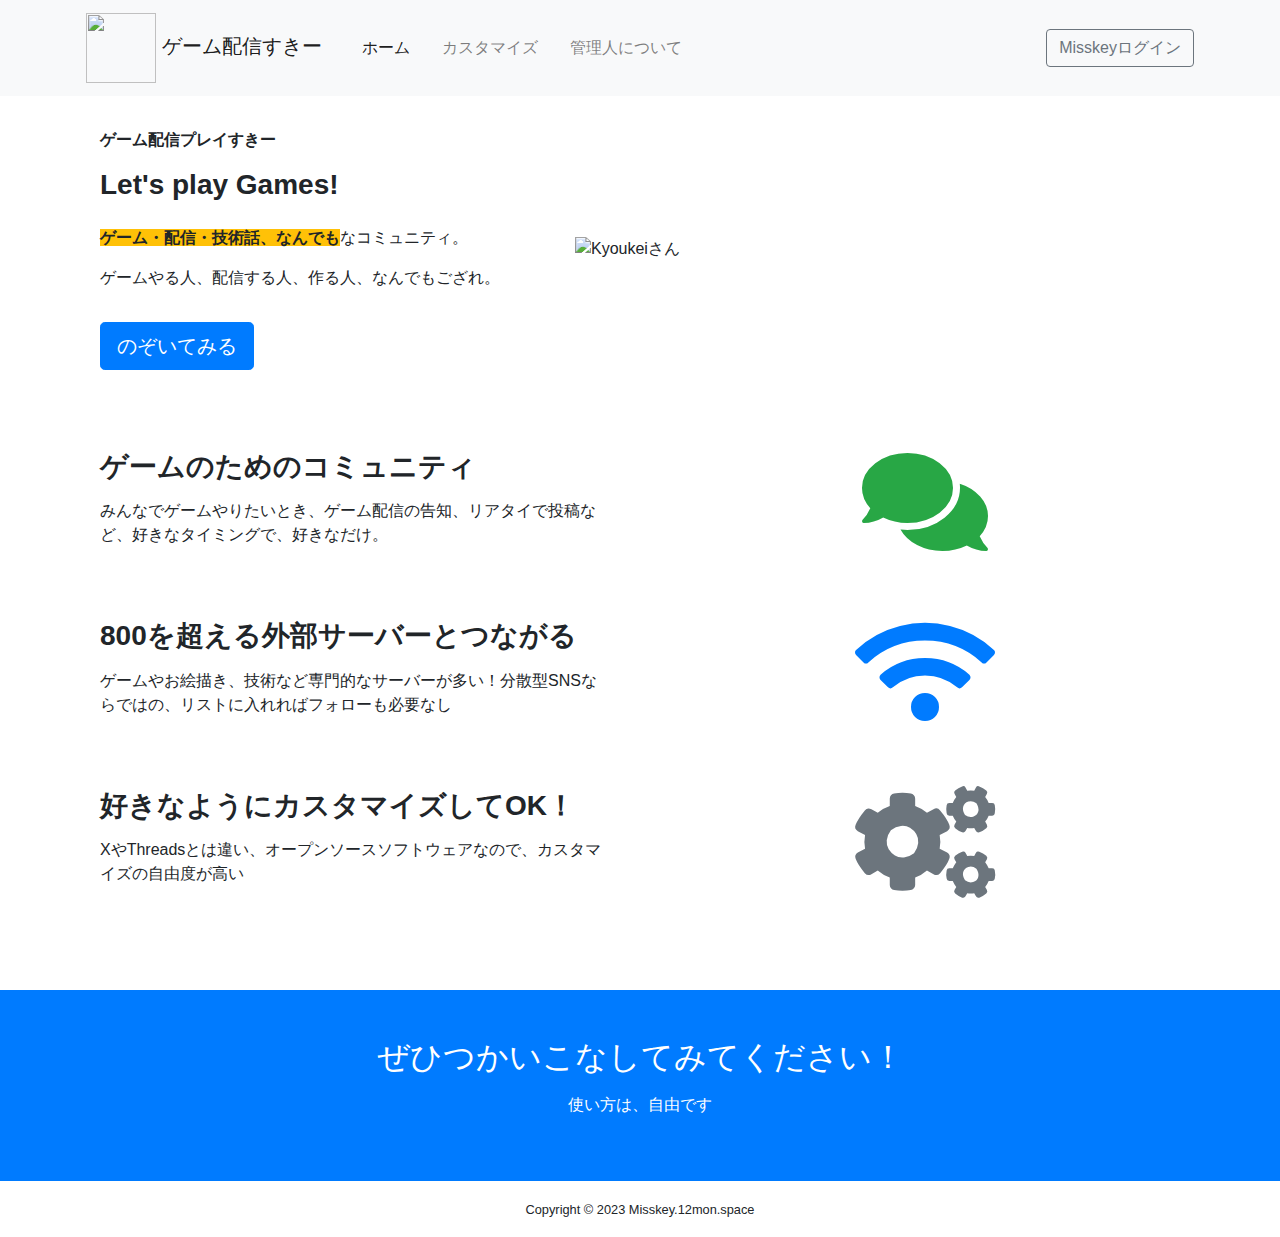
==== index.html @ 69433382 "Merge pull request #4 from Ubichinon/ubichinon_update" ====
<!DOCTYPE html>
<html lang="en">
<head>
    <meta charset="UTF-8">
    <meta name="viewport" content="width=device-width, initial-scale=1.0">
    <title>ゲーム配信すきー|12mon.space</title>
    <link href="https://use.fontawesome.com/releases/v5.12.0/css/all.css" rel="stylesheet" />
    <link rel="stylesheet" href="https://stackpath.bootstrapcdn.com/bootstrap/4.4.1/css/bootstrap.min.css" integrity="sha384-Vkoo8x4CGsO3+Hhxv8T/Q5PaXtkKtu6ug5TOeNV6gBiFeWPGFN9MuhOf23Q9Ifjh" crossorigin="anonymous" />

</head>
<body>
<!-- fontawesome -->
<!-- グローバルナビゲーション -->
<div class="bg-light sticky-top container-fluid">
   <nav class="container navbar navbar-expand-lg navbar-light">
      <!-- ブランドロゴ Image and text -->
      <a class="navbar-brand" href="guia.html">
         <img src="https://file-storage.12mon.space/file/fb94e895-9313-48cd-9864-e9c55280aa88.png" alt="" width="70" height="70" />
         ゲーム配信すきー
      </a>

      <!-- toggler (ハンバーガーメニューのボタン) -->
      <button class="navbar-toggler" type="button" data-toggle="collapse" data-target="#navbarSupportedContent" aria-controls="navbarSupportedContent" aria-expanded="false" aria-label="Toggle navigation">
         <span class="navbar-toggler-icon"></span>
      </button>
      <!-- スマホ画面では隠れるメニュー -->
      <div class="collapse navbar-collapse" id="navbarSupportedContent">
         <!-- メニューリスト -->
         <ul class="navbar-nav text-center mr-auto">
            <li class="nav-item active ml-3">
               <a class="nav-link" href="#">ホーム<span class="sr-only">(current)</span></a>
            </li>
            <li class="nav-item ml-3">
               <a class="nav-link" href="#">カスタマイズ</a>
            </li>
            <li class="nav-item ml-3">
               <a class="nav-link" href="#">管理人について</a>
            </li>
         </ul>
         <!-- ログインと会員登録ボタン -->
         <ul class="navbar-nav text-center">
            <li class="nav-item ml-3">
               <a class="btn btn-outline-secondary" href="https://misskey.12mon.space">Misskeyログイン</a>
            </li>
         </ul>
      </div>
   </nav>
</div>

<!-- Contents Top-->
<!-- グリッドシステム container -->
<div class="container">
   <!-- row -->
   <div class="row">
      <!-- col : Text Area -->
      <div class="col-12 col-md-5 d-flex align-items-center py-4">
         <div class="container py-2">
            <p class="font-weight-bold">ゲーム配信プレイすきー</p>
            <h3 class="font-weight-bold">Let's play Games!</h3>
            <p class="pt-3"><strong class="bg-warning">ゲーム・配信・技術話、なんでも</strong>なコミュニティ。</p>
            <p>ゲームやる人、配信する人、作る人、なんでもござれ。</p>
            <!-- Button -->
            <a href="https://misskey.12mon.space/" class="btn btn-primary btn-lg mt-3">のぞいてみる</a>
         </div>
      </div>
      <!-- col : Image Area -->
      <div class="col-12 col-md-7 d-flex align-items-center">
         <div class="container">
            <img src="https://file-storage.12mon.space/file/df5febda-c610-41c0-8abe-38be90831ec1.webp" alt="Kyoukeiさん" class="img-fluid" />
         </div>
      </div>
   </div>
</div>

<!-- Contents Middle -->
<!-- container -->
<div class="container text-center text-md-left py-3">
<!-- row : fontawesome speach bubble section-->
   <div class="row">
      <!-- col : Text Area -->
      <div class="col-12 col-md-6 py-4">
         <div class="container">
            <h3 class="font-weight-bold pt-2">ゲームのためのコミュニティ</h3>
            <p class="pt-2">みんなでゲームやりたいとき、ゲーム配信の告知、リアタイで投稿など、好きなタイミングで、好きなだけ。</p>
         </div>
      </div>
      <!-- col : Icon Area 中央寄せ -->
      <div class="col-12 col-md-6 d-flex justify-content-center align-items-center py-4">
            <i class="fas fa-comments fa-7x text-success"></i>
      </div>
   </div>
<!-- row : fontawesone headphone section 以下アイコンの位置を変えて繰り返し-->
   <div class="row">
      <!-- col : Text Area -->
      <div class="col-12 col-md-6 py-4">
         <div class="container">
            <h3 class="font-weight-bold pt-2">800を超える外部サーバーとつながる</h3>
            <p class="pt-2">ゲームやお絵描き、技術など専門的なサーバーが多い！分散型SNSならではの、リストに入れればフォローも必要なし</p>
         </div>
      </div>
      <!-- col : Icon Area 左寄せ -->
      <div class="col-12 col-md-6 d-flex justify-content-center align-items-center py-4">
            <i class="fas fa-wifi fa-7x text-primary"></i>
      </div>
   </div>
<!-- fontawesome trophy section-->
   <div class="row">
      <!-- col : Text Area  -->
      <div class="col-12 col-md-6 py-4">
         <div class="container">
            <h3 class="font-weight-bold pt-2">好きなようにカスタマイズしてOK！</h3>
            <p class="pt-2">XやThreadsとは違い、オープンソースソフトウェアなので、カスタマイズの自由度が高い</p>
         </div>
      </div>
      <!-- col : Icon Area 右寄せ -->
      <div class="col-12 col-md-6 d-flex justify-content-center align-items-center py-4">
        <i class="fas fa-cogs fa-7x text-muted"></i>
      </div>
   </div>        
</div>


<!-- Contents Bottom
<div class="container">
   <div class="row">
      ###col : Text Area
      <div class="col-12 col-md-6 py-4 d-flex align-items-center text-center text-md-left">
         <div class="container py-2">
            <h3 class="font-weight-bold">Whatever</h3>
            <p class="pt-3"></p>
         </div>
      </div>
      ##col : Image Area
      <div class="col-12 col-md-6 d-flex align-items-center">
         <div class="container">
            <img src="https://cdn.pixabay.com/photo/2017/01/28/11/00/white-tailed-eagle-2015098__340.jpg" alt="" class="img-fluid" />
         </div>
      </div>
   </div>
</div>
-->


<!-- Conversion Button Area-->
<div class="bg-primary mt-5">
   <div class="container text-center p-5">
      <h2 class="text-white">ぜひつかいこなしてみてください！</h2>
      <p class="text-white pt-2">使い方は、自由です</p>
      <!-- Button
      <a href="" class="btn btn-warning font-weight-bold mt-3">コミュニティに参加する</a>
       -->
   </div>
</div>
<!-- footer -->
<div class="footer my-3">
   <div class="container">
      <div class="text-center">
         <p><small>Copyright © 2023 Misskey.12mon.space</small></p>
      </div>
   </div>
</div>

<!-- ナビバーを動かすためのjs -->
<script src="https://code.jquery.com/jquery-3.4.1.slim.min.js" integrity="sha384-J6qa4849blE2+poT4WnyKhv5vZF5SrPo0iEjwBvKU7imGFAV0wwj1yYfoRSJoZ+n" crossorigin="anonymous"></script>
<script src="https://cdn.jsdelivr.net/npm/popper.js@1.16.0/dist/umd/popper.min.js" integrity="sha384-Q6E9RHvbIyZFJoft+2mJbHaEWldlvI9IOYy5n3zV9zzTtmI3UksdQRVvoxMfooAo" crossorigin="anonymous"></script>
<script src="https://cdn.jsdelivr.net/npm/bootstrap@4.4.1/dist/js/bootstrap.min.js" integrity="sha384-wfSDF2E50Y2D1uUdj0O3uMBJnjuUD4Ih7YwaYd1iqfktj0Uod8GCExl3Og8ifwB6" crossorigin="anonymous"></script>

</body>
</html>
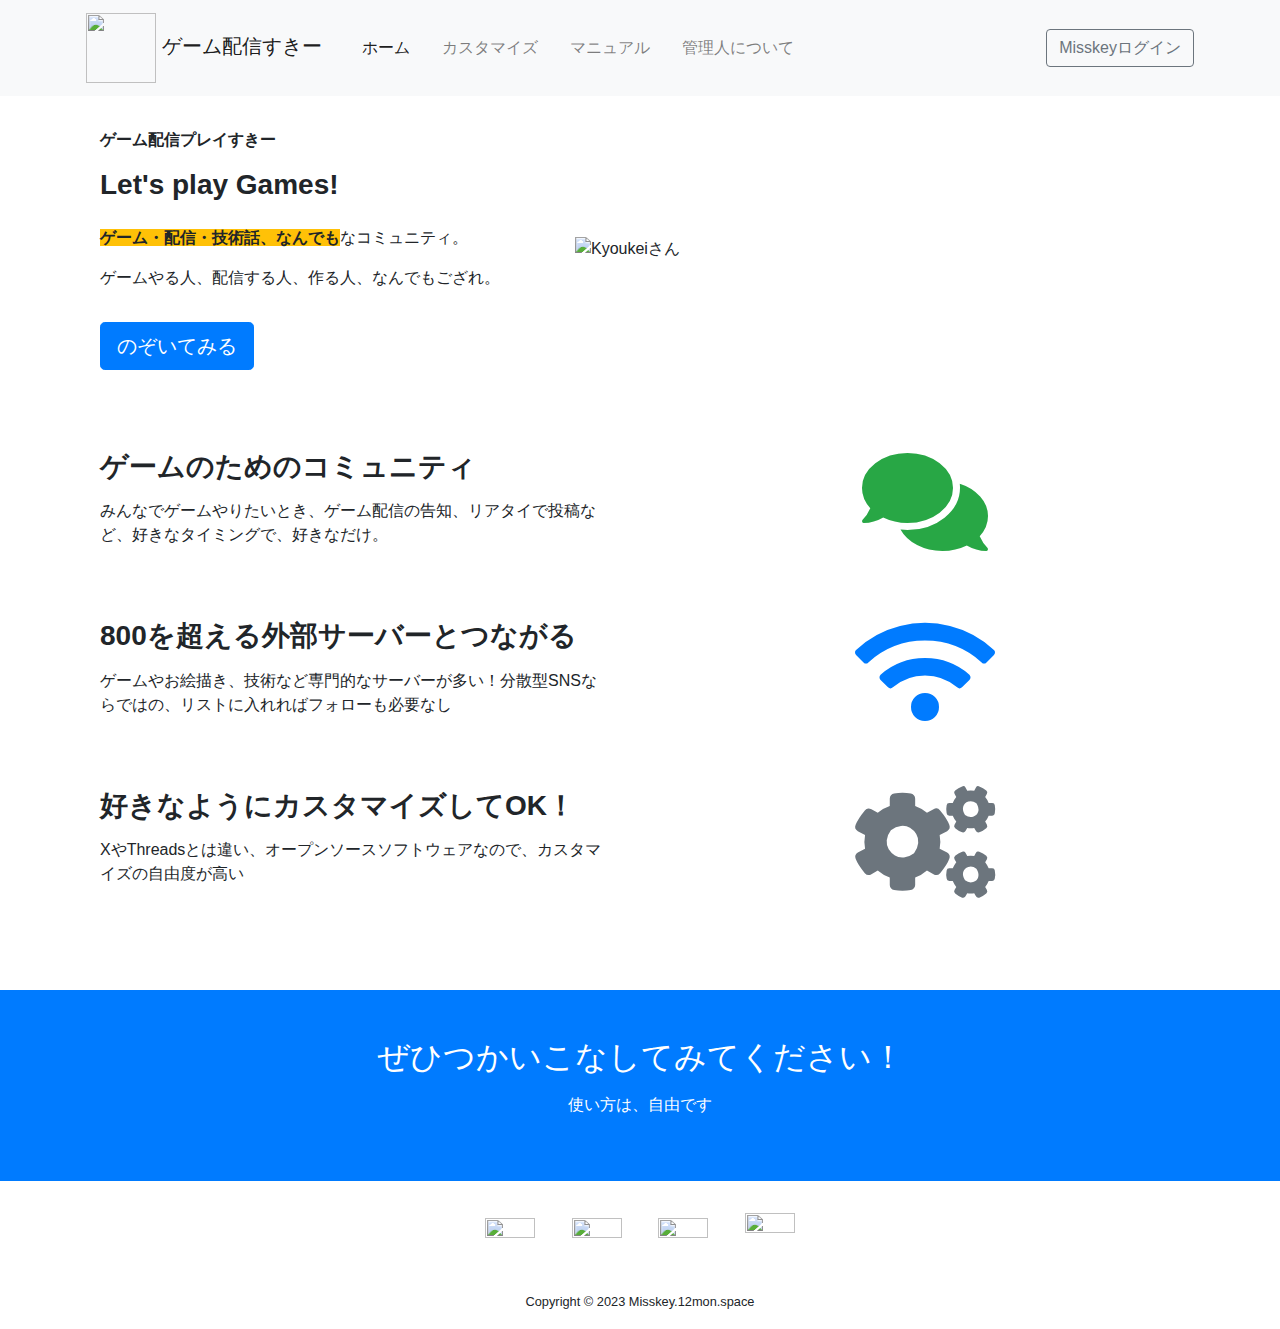
==== commit f34ebd97: "9月に併せて全ページ変えてみた。" ====
--- a/index.html
+++ b/index.html
@@ -4,9 +4,11 @@
     <meta charset="UTF-8">
     <meta name="viewport" content="width=device-width, initial-scale=1.0">
     <title>ゲーム配信すきー|12mon.space</title>
+    <link rel="icon" href="support.12mon.space\img\favicon.ico" id="favicon">
+    <link rel="apple-touch-icon" sizes="180x180" href="support.12mon.space\img\apple-touch-icon-180x180.png">
     <link href="https://use.fontawesome.com/releases/v5.12.0/css/all.css" rel="stylesheet" />
     <link rel="stylesheet" href="https://stackpath.bootstrapcdn.com/bootstrap/4.4.1/css/bootstrap.min.css" integrity="sha384-Vkoo8x4CGsO3+Hhxv8T/Q5PaXtkKtu6ug5TOeNV6gBiFeWPGFN9MuhOf23Q9Ifjh" crossorigin="anonymous" />
-
+    <link rel="stylesheet" href="\css\style.css">
 </head>
 <body>
 <!-- fontawesome -->
@@ -14,7 +16,7 @@
 <div class="bg-light sticky-top container-fluid">
    <nav class="container navbar navbar-expand-lg navbar-light">
       <!-- ブランドロゴ Image and text -->
-      <a class="navbar-brand" href="guia.html">
+      <a class="navbar-brand" href="index.html">
          <img src="https://file-storage.12mon.space/file/fb94e895-9313-48cd-9864-e9c55280aa88.png" alt="" width="70" height="70" />
          ゲーム配信すきー
       </a>
@@ -28,13 +30,16 @@
          <!-- メニューリスト -->
          <ul class="navbar-nav text-center mr-auto">
             <li class="nav-item active ml-3">
-               <a class="nav-link" href="#">ホーム<span class="sr-only">(current)</span></a>
+               <a class="nav-link" href="index.html">ホーム<span class="sr-only">(current)</span></a>
             </li>
             <li class="nav-item ml-3">
-               <a class="nav-link" href="#">カスタマイズ</a>
+               <a class="nav-link" href="settings.html">カスタマイズ</a>
             </li>
             <li class="nav-item ml-3">
-               <a class="nav-link" href="#">管理人について</a>
+               <a class="nav-link" href="manual.html">マニュアル</a>
+            </li>
+            <li class="nav-item ml-3">
+               <a class="nav-link" href="contact.html">管理人について</a>
             </li>
          </ul>
          <!-- ログインと会員登録ボタン -->
@@ -155,6 +160,12 @@
 <div class="footer my-3">
    <div class="container">
       <div class="text-center">
+         <div class="nothing">
+         <a href="https://www.youtube.com/@SANZOKUCHANNEL" ><img src="https://file-r2-20230831.12mon.space/file-r2-20230831/f8bcff57-7635-48bb-a5a8-1eccdeb05118.png" alt="" class="img-fluid m-3" width="50" height="50"></a>
+         <a href="https://twitter.com/sanzokuchanel"><img src="https://file-r2-20230831.12mon.space/file-r2-20230831/15827e5f-ad74-43b8-bd07-7a879a6ced2b.png" alt="" class="img-fluid m-3" width="50" height="50"></a>
+         <a href="https://github.com/twelvegates/support.12mon.space"><img src="https://file-r2-20230831.12mon.space/file-r2-20230831/da1f8e8d-52f3-47dd-973f-e3f8b2cc94b0.webp" alt="" class="img-fluid m-3" width="50" height="50"></a>
+         <a href="https://misskey.12mon.space/"><img src="https://file-r2-20230831.12mon.space/file-r2-20230831/431e84fa-d7de-4650-b87a-364798f23df3.png" alt="" class="img-fluid m-3" width="50" height="60"></a>
+         </div>
          <p><small>Copyright © 2023 Misskey.12mon.space</small></p>
       </div>
    </div>
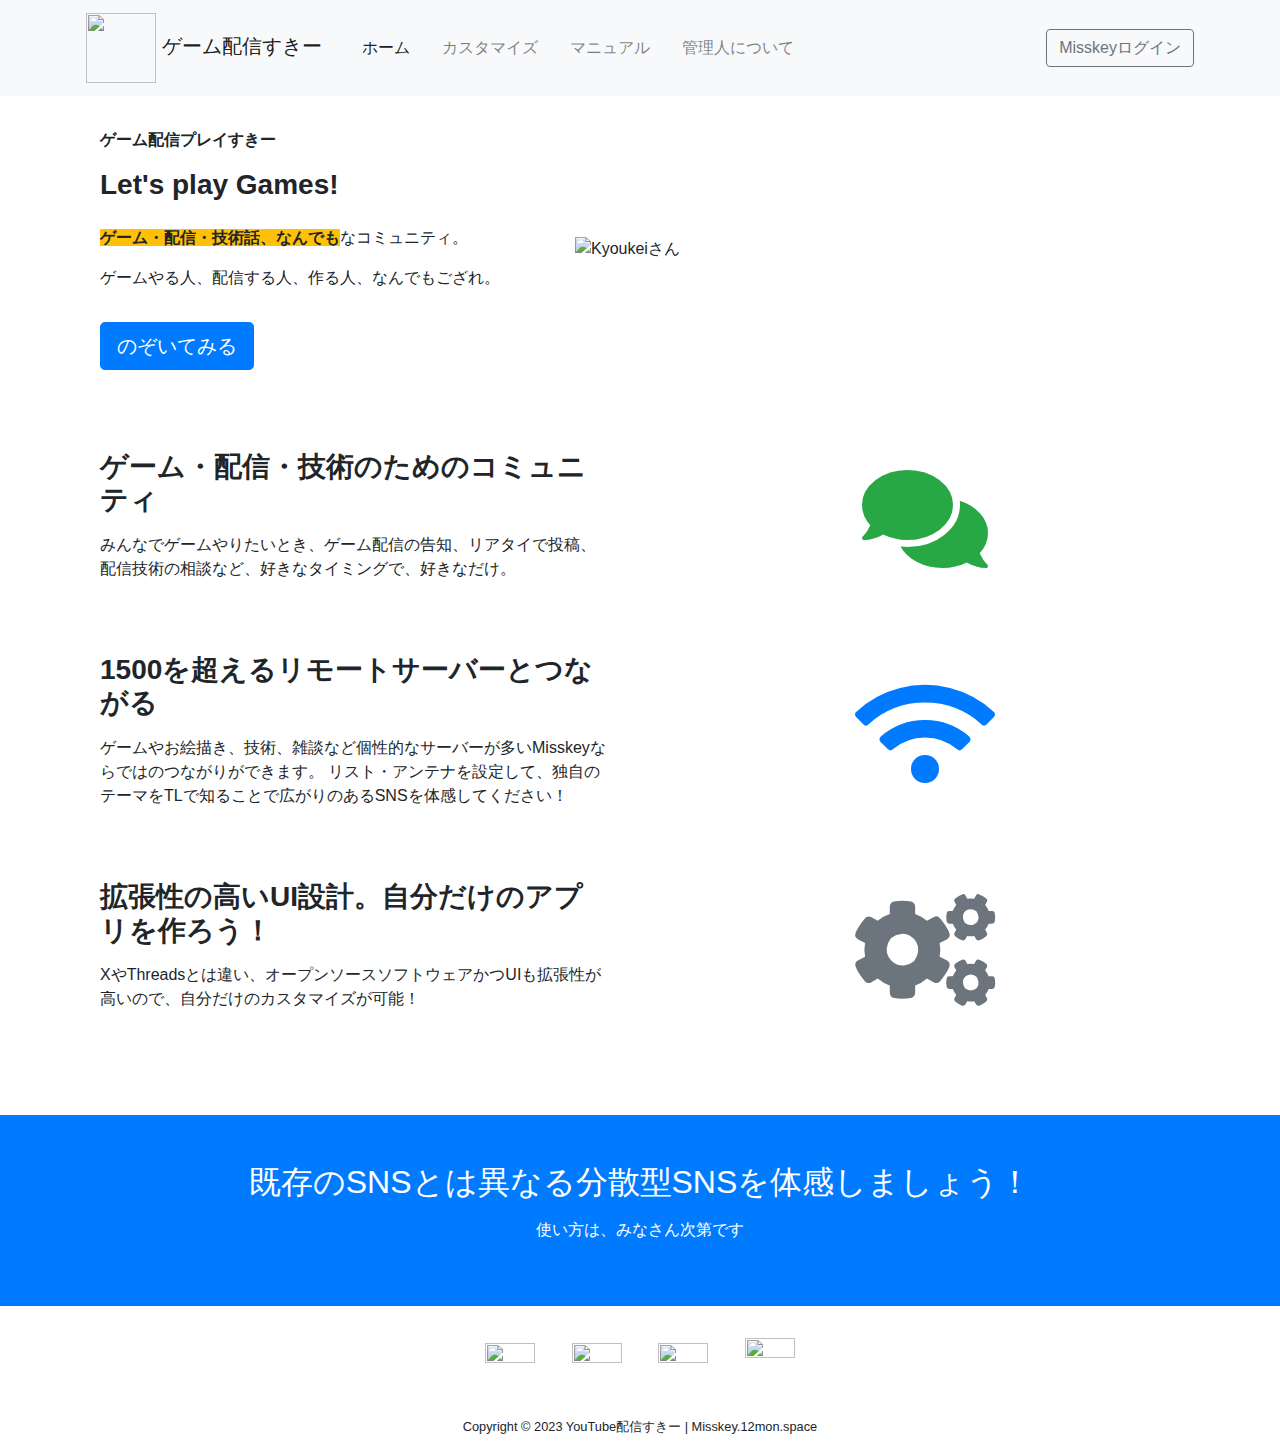
==== commit a016f109: "Merge pull request #11 from Ubichinon/ubichinon_update" ====
--- a/index.html
+++ b/index.html
@@ -17,7 +17,7 @@
    <nav class="container navbar navbar-expand-lg navbar-light">
       <!-- ブランドロゴ Image and text -->
       <a class="navbar-brand" href="index.html">
-         <img src="https://file-storage.12mon.space/file/fb94e895-9313-48cd-9864-e9c55280aa88.png" alt="" width="70" height="70" />
+         <img src="https://file-r2-20230831.12mon.space/file-r2-20230831/7ba89a31-cd34-4f48-9e34-bcdf2a025853.webp" alt="" width="70" height="70" />
          ゲーム配信すきー
       </a>
 
@@ -64,10 +64,11 @@
             <h3 class="font-weight-bold">Let's play Games!</h3>
             <p class="pt-3"><strong class="bg-warning">ゲーム・配信・技術話、なんでも</strong>なコミュニティ。</p>
             <p>ゲームやる人、配信する人、作る人、なんでもござれ。</p>
-            <!-- Button -->
+            <!-- Button コメントアウト-->
             <a href="https://misskey.12mon.space/" class="btn btn-primary btn-lg mt-3">のぞいてみる</a>
          </div>
       </div>
+      
       <!-- col : Image Area -->
       <div class="col-12 col-md-7 d-flex align-items-center">
          <div class="container">
@@ -85,8 +86,8 @@
       <!-- col : Text Area -->
       <div class="col-12 col-md-6 py-4">
          <div class="container">
-            <h3 class="font-weight-bold pt-2">ゲームのためのコミュニティ</h3>
-            <p class="pt-2">みんなでゲームやりたいとき、ゲーム配信の告知、リアタイで投稿など、好きなタイミングで、好きなだけ。</p>
+            <h3 class="font-weight-bold pt-2">ゲーム・配信・技術のためのコミュニティ</h3>
+            <p class="pt-2">みんなでゲームやりたいとき、ゲーム配信の告知、リアタイで投稿、配信技術の相談など、好きなタイミングで、好きなだけ。</p>
          </div>
       </div>
       <!-- col : Icon Area 中央寄せ -->
@@ -99,8 +100,9 @@
       <!-- col : Text Area -->
       <div class="col-12 col-md-6 py-4">
          <div class="container">
-            <h3 class="font-weight-bold pt-2">800を超える外部サーバーとつながる</h3>
-            <p class="pt-2">ゲームやお絵描き、技術など専門的なサーバーが多い！分散型SNSならではの、リストに入れればフォローも必要なし</p>
+            <h3 class="font-weight-bold pt-2">1500を超えるリモートサーバーとつながる</h3>
+            <p class="pt-2">ゲームやお絵描き、技術、雑談など個性的なサーバーが多いMisskeyならではのつながりができます。
+               リスト・アンテナを設定して、独自のテーマをTLで知ることで広がりのあるSNSを体感してください！</p>
          </div>
       </div>
       <!-- col : Icon Area 左寄せ -->
@@ -113,8 +115,8 @@
       <!-- col : Text Area  -->
       <div class="col-12 col-md-6 py-4">
          <div class="container">
-            <h3 class="font-weight-bold pt-2">好きなようにカスタマイズしてOK！</h3>
-            <p class="pt-2">XやThreadsとは違い、オープンソースソフトウェアなので、カスタマイズの自由度が高い</p>
+            <h3 class="font-weight-bold pt-2">拡張性の高いUI設計。自分だけのアプリを作ろう！</h3>
+            <p class="pt-2">XやThreadsとは違い、オープンソースソフトウェアかつUIも拡張性が高いので、自分だけのカスタマイズが可能！</p>
          </div>
       </div>
       <!-- col : Icon Area 右寄せ -->
@@ -149,8 +151,8 @@
 <!-- Conversion Button Area-->
 <div class="bg-primary mt-5">
    <div class="container text-center p-5">
-      <h2 class="text-white">ぜひつかいこなしてみてください！</h2>
-      <p class="text-white pt-2">使い方は、自由です</p>
+      <h2 class="text-white">既存のSNSとは異なる分散型SNSを体感しましょう！</h2>
+      <p class="text-white pt-2">使い方は、みなさん次第です</p>
       <!-- Button
       <a href="" class="btn btn-warning font-weight-bold mt-3">コミュニティに参加する</a>
        -->
@@ -166,7 +168,7 @@
          <a href="https://github.com/twelvegates/support.12mon.space"><img src="https://file-r2-20230831.12mon.space/file-r2-20230831/da1f8e8d-52f3-47dd-973f-e3f8b2cc94b0.webp" alt="" class="img-fluid m-3" width="50" height="50"></a>
          <a href="https://misskey.12mon.space/"><img src="https://file-r2-20230831.12mon.space/file-r2-20230831/431e84fa-d7de-4650-b87a-364798f23df3.png" alt="" class="img-fluid m-3" width="50" height="60"></a>
          </div>
-         <p><small>Copyright © 2023 Misskey.12mon.space</small></p>
+         <p><small>Copyright © 2023 YouTube配信すきー | Misskey.12mon.space</small></p>
       </div>
    </div>
 </div>
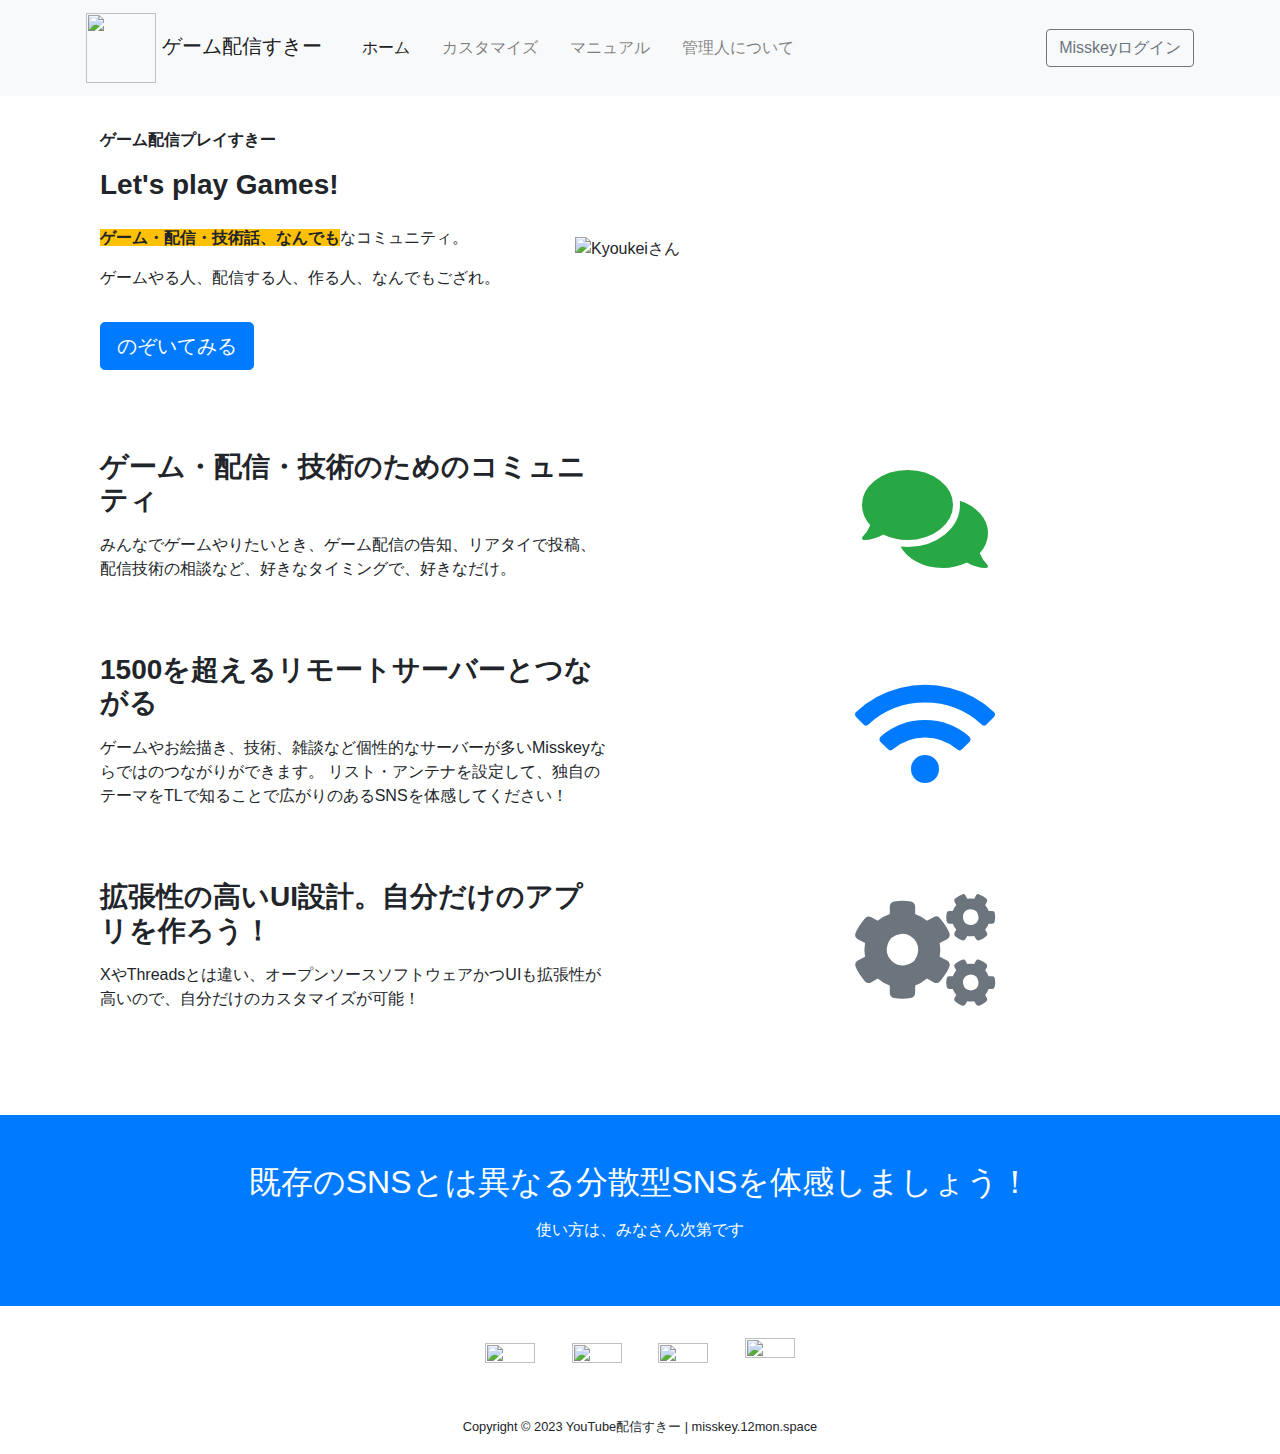
==== commit c05e39ee: "Merge pull request #12 from Ubichinon/ubichinon_update" ====
--- a/index.html
+++ b/index.html
@@ -168,7 +168,7 @@
          <a href="https://github.com/twelvegates/support.12mon.space"><img src="https://file-r2-20230831.12mon.space/file-r2-20230831/da1f8e8d-52f3-47dd-973f-e3f8b2cc94b0.webp" alt="" class="img-fluid m-3" width="50" height="50"></a>
          <a href="https://misskey.12mon.space/"><img src="https://file-r2-20230831.12mon.space/file-r2-20230831/431e84fa-d7de-4650-b87a-364798f23df3.png" alt="" class="img-fluid m-3" width="50" height="60"></a>
          </div>
-         <p><small>Copyright © 2023 YouTube配信すきー | Misskey.12mon.space</small></p>
+         <p><small>Copyright © 2023 YouTube配信すきー | misskey.12mon.space</small></p>
       </div>
    </div>
 </div>
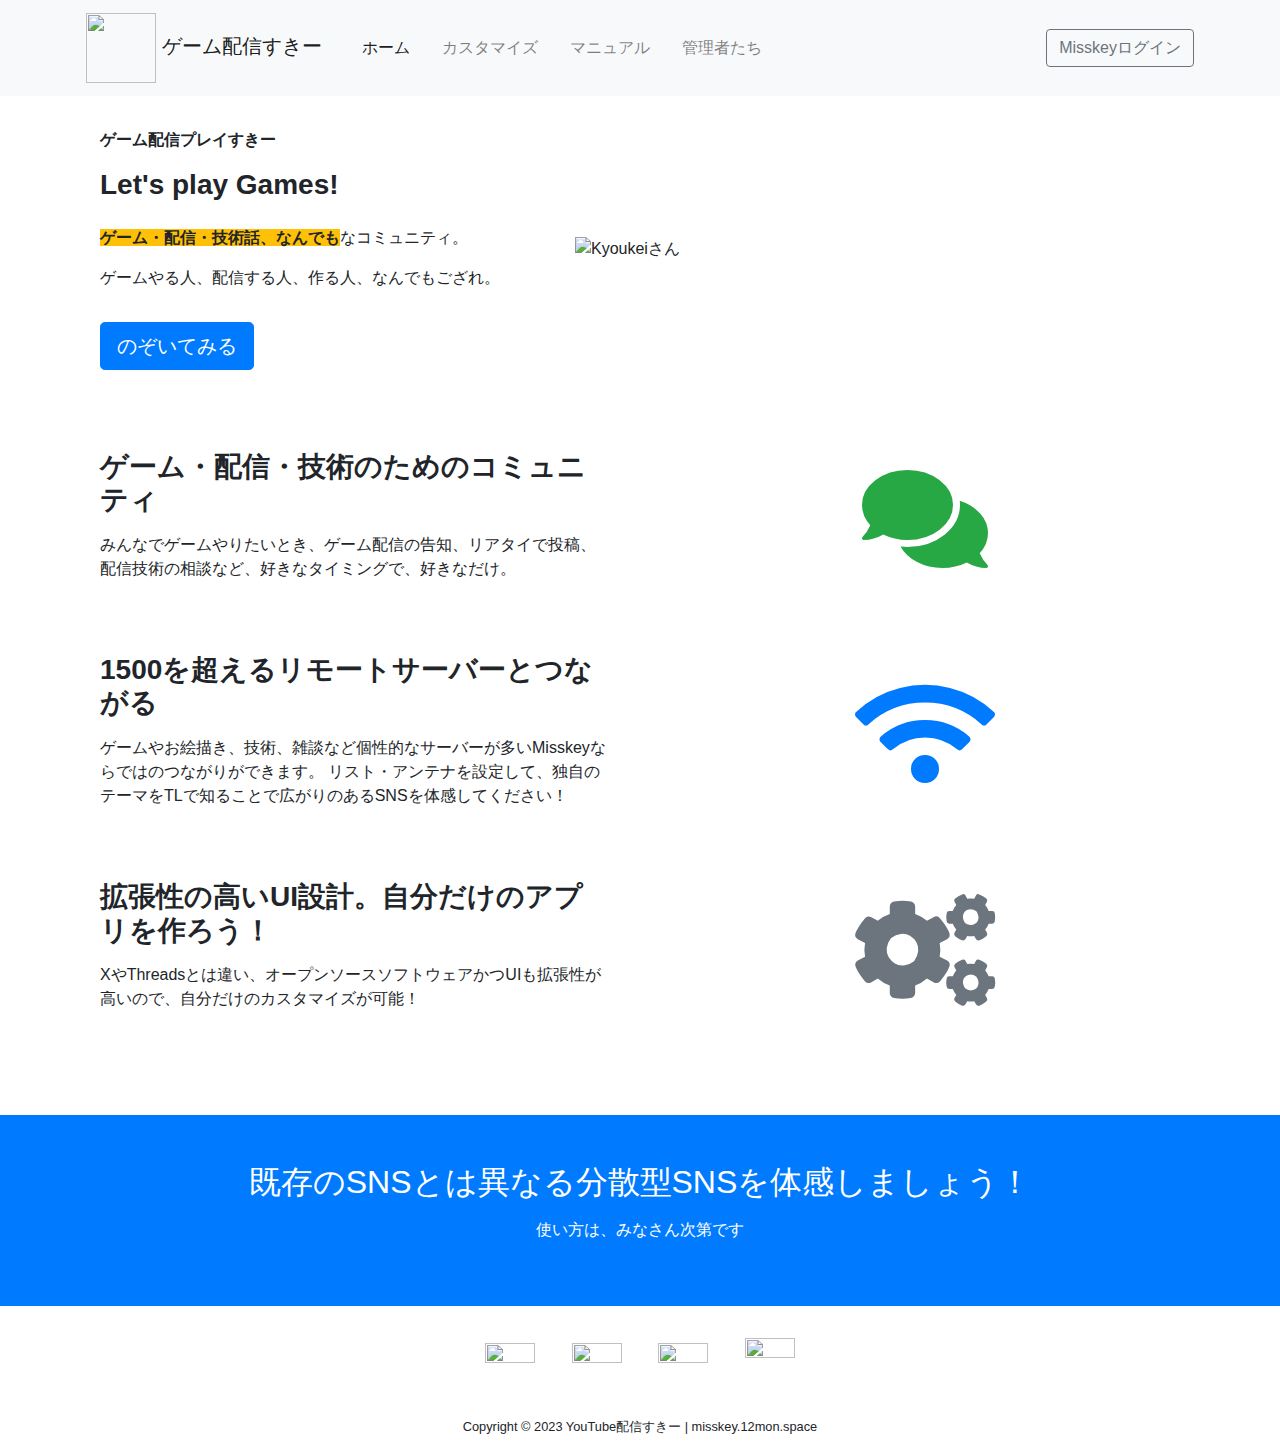
==== commit dfb313fe: "Merge pull request #13 from ubichinon810/ub-update" ====
--- a/index.html
+++ b/index.html
@@ -39,7 +39,7 @@
                <a class="nav-link" href="manual.html">マニュアル</a>
             </li>
             <li class="nav-item ml-3">
-               <a class="nav-link" href="contact.html">管理人について</a>
+               <a class="nav-link" href="contact.html">管理者たち</a>
             </li>
          </ul>
          <!-- ログインと会員登録ボタン -->
